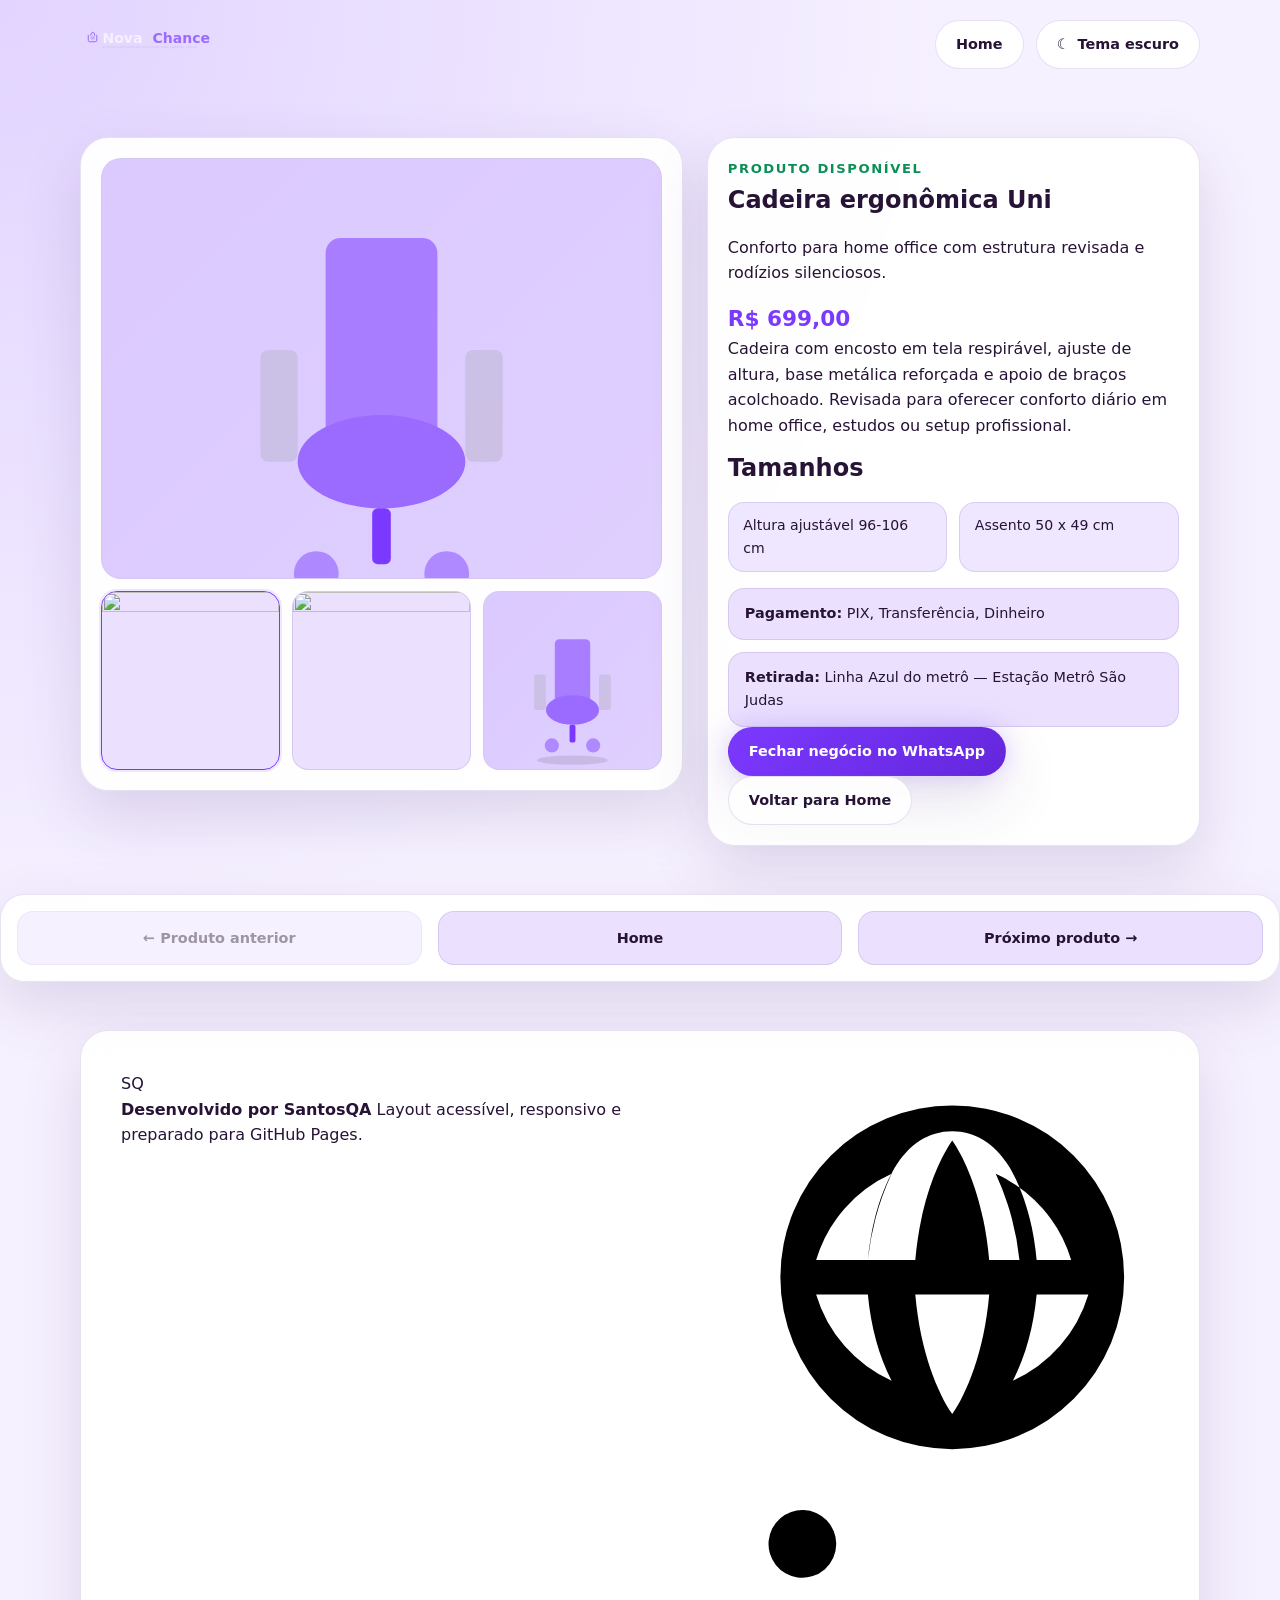
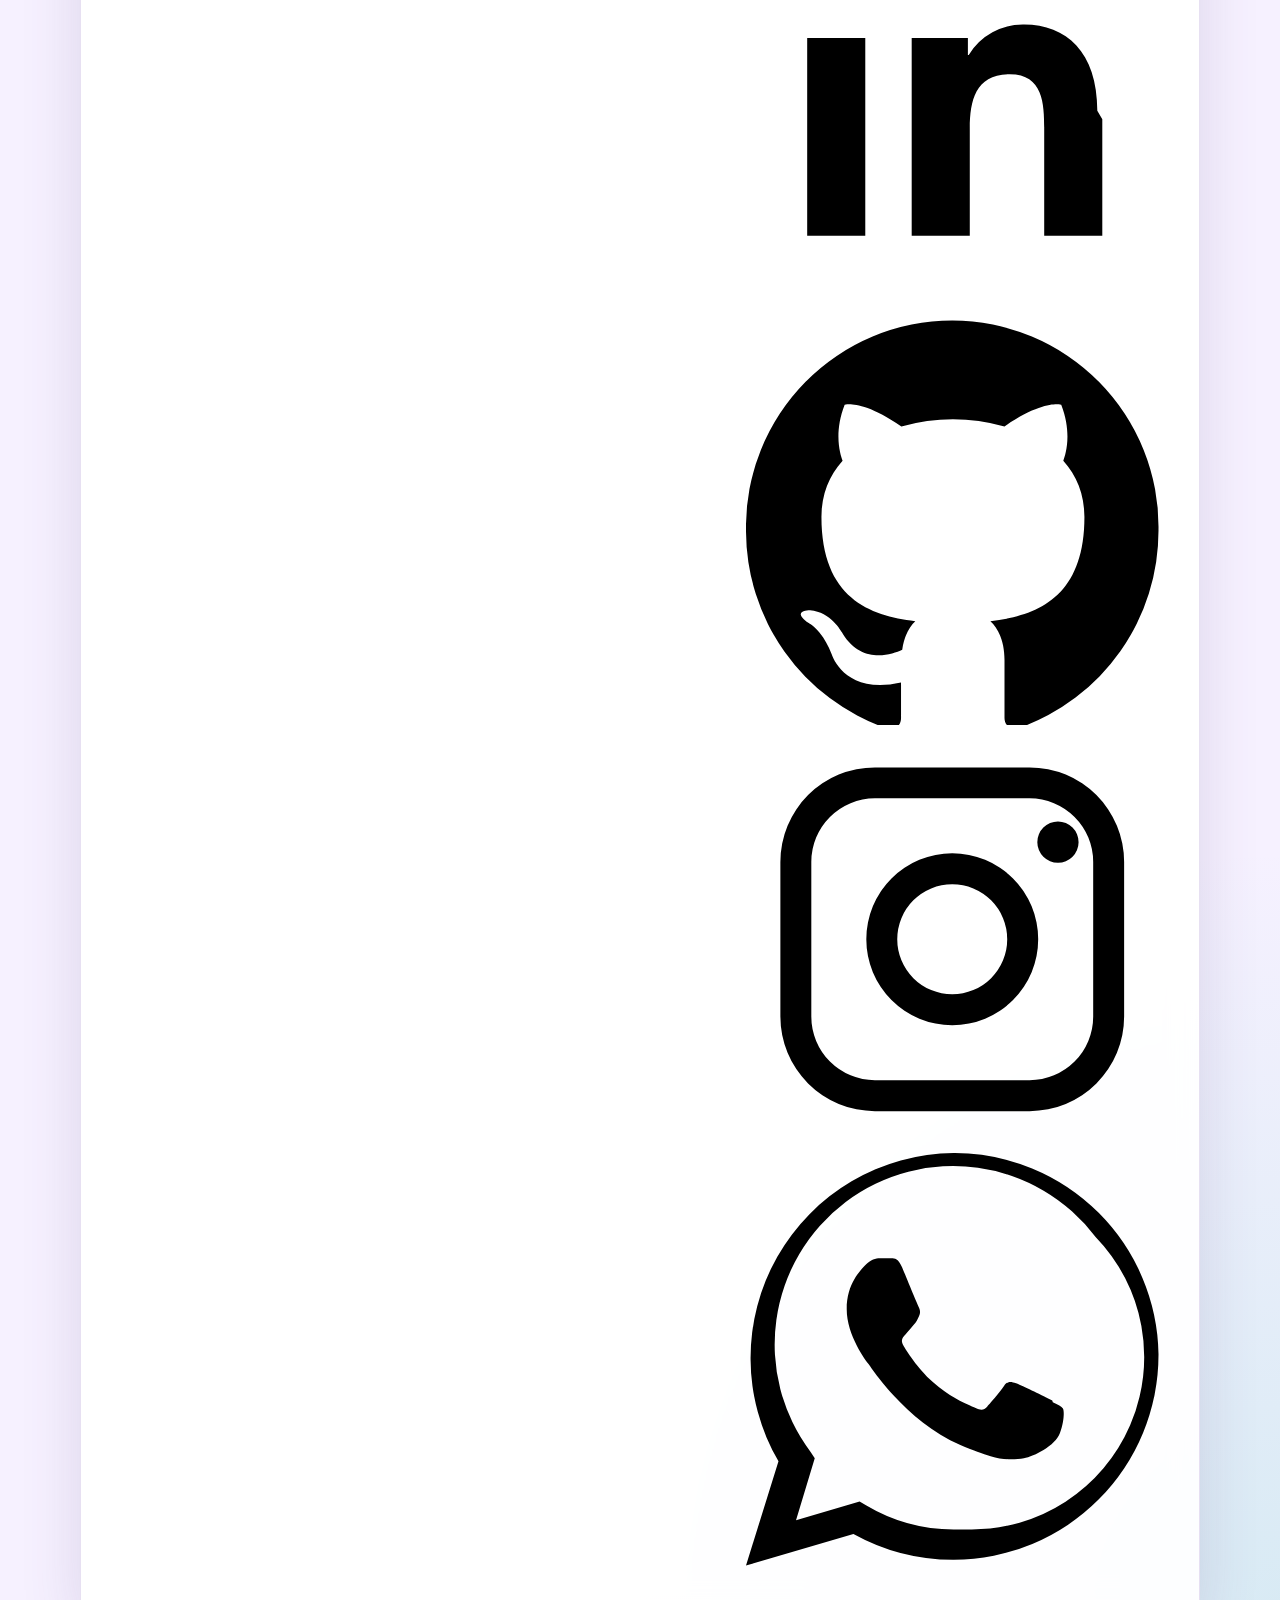
==== products/cadeira-ergonomica-uni/index.html @ cb06dd4c "uopdate" ====
<!DOCTYPE html>
<html lang="pt-BR">
  <head>
    <meta charset="UTF-8" />
    <meta name="viewport" content="width=device-width, initial-scale=1.0" />
    <title>NovaChance | Produto</title>
    <link rel="stylesheet" href="../../styles.css" />
  </head>
  <body data-page="product">
    <a class="skip-link" href="#product-detail">Pular para o conteúdo</a>
    <header class="site-header">
      <img src="../../logo.svg" alt="Logo NovaChance" class="brand-logo" style="max-width: 150px;" />
      <nav class="header-actions" aria-label="Navegação da página">
        <a class="ghost-button" href="../../index.html#catalogo">Home</a>
        <button class="theme-toggle" type="button" aria-label="Alternar tema" aria-pressed="false">
          <span class="theme-toggle__icon" aria-hidden="true">☾</span>
          <span class="theme-toggle__label">Tema</span>
        </button>
      </nav>
    </header>

    <main id="product-detail"></main>

    <footer class="site-footer"></footer>

    <script src="../../app.js" defer></script>
  </body>
</html>
---- styles.css ----
/* ===== TOKENS ===== */
:root {
  color-scheme: dark;
  --bg: #12081d;
  --surface: rgba(24, 14, 36, 0.88);
  --surface-strong: #1b1129;
  --surface-alt: rgba(53, 34, 78, 0.75);
  --text: #f6f0ff;
  --muted: #cabfe3;
  --accent: #9b6bff;
  --accent-strong: #7b39ff;
  --accent-soft: rgba(155, 107, 255, 0.18);
  --border: rgba(185, 151, 255, 0.18);
  --shadow: 0 24px 70px rgba(7, 3, 18, 0.35);
  --success: #95f0bf;
  --focus: #f9d66c;
  --max: 1120px;
  --radius: 1.75rem;
  --font-display: 'Syne', system-ui, sans-serif;
  --font-body: 'DM Sans', system-ui, sans-serif;
}

:root[data-theme='light'] {
  color-scheme: light;
  --bg: #f6f1ff;
  --surface: rgba(255, 255, 255, 0.94);
  --surface-strong: #ffffff;
  --surface-alt: rgba(234, 223, 255, 0.92);
  --text: #261336;
  --muted: #5c4a6c;
  --accent: #7b39ff;
  --accent-strong: #6426dc;
  --accent-soft: rgba(123, 57, 255, 0.12);
  --border: rgba(109, 69, 175, 0.16);
  --shadow: 0 24px 60px rgba(87, 63, 122, 0.16);
  --success: #0c8f57;
  --focus: #4c28a8;
}

/* ===== RESET ===== */
*, *::before, *::after { box-sizing: border-box; }
html { scroll-behavior: smooth; }

body {
  margin: 0;
  min-height: 100vh;
  background:
    radial-gradient(circle at top left, rgba(155, 107, 255, 0.22), transparent 28%),
    radial-gradient(circle at bottom right, rgba(46, 196, 182, 0.15), transparent 22%),
    var(--bg);
  color: var(--text);
  font-family: var(--font-body);
  line-height: 1.6;
}

img { display: block; max-width: 100%; }
a { color: inherit; text-decoration: none; }
button { font: inherit; cursor: pointer; }
h1, h2, h3, h4 { font-family: var(--font-display); line-height: 1.15; margin-top: 0; }
h1 em, h2 em, h3 em { font-style: normal; color: var(--accent); }
p { margin-top: 0; }

:focus-visible { outline: 3px solid var(--focus); outline-offset: 3px; }

/* ===== SKIP LINK ===== */
.skip-link {
  position: absolute; top: 1rem; left: 1rem;
  transform: translateY(-180%);
  padding: .8rem 1rem; border-radius: 999px;
  background: var(--surface-strong); color: var(--text); z-index: 99;
}
.skip-link:focus { transform: translateY(0); }

/* ===== LAYOUT CONTAINERS ===== */
.site-header,
.hero,
.benefits,
.catalog-section,
.product-detail,
.site-footer__inner,
.footer-bottom {
  width: min(var(--max), calc(100% - 2rem));
  margin: 0 auto;
}

/* ===== HEADER ===== */
.site-header {
  display: flex;
  align-items: center;
  justify-content: space-between;
  padding: 1.25rem 0;
  gap: 2rem;
}

/* ===== BRAND LOGO ===== */
.brand-logo-svg {
  display: flex;
  align-items: center;
  gap: .75rem;
  text-decoration: none;
}

.brand-text {
  display: flex;
  flex-direction: column;
}

.brand-name {
  font-family: var(--font-display);
  font-size: 1.6rem;
  font-weight: 800;
  letter-spacing: -0.02em;
  line-height: 1;
  color: var(--text);
}

.brand-name em {
  font-style: normal;
  background: linear-gradient(135deg, var(--accent), #c084fc);
  -webkit-background-clip: text;
  -webkit-text-fill-color: transparent;
  background-clip: text;
}

.brand-slogan {
  font-size: .72rem;
  color: var(--muted);
  letter-spacing: .04em;
  margin-top: .1rem;
}

.header-actions {
  display: flex;
  align-items: center;
  gap: .75rem;
  flex-shrink: 0;
}

/* ===== BUTTONS ===== */
.primary-button,
.ghost-button,
.theme-toggle,
.nav-button,
.tag {
  display: inline-flex;
  align-items: center;
  justify-content: center;
  gap: .5rem;
  min-height: 2.9rem;
  padding: .75rem 1.25rem;
  border-radius: 999px;
  border: 1px solid var(--border);
  font-weight: 600;
  font-size: .9rem;
  transition: transform .2s ease, border-color .2s ease, background .2s ease, box-shadow .2s ease;
  cursor: pointer;
}

.primary-button {
  background: linear-gradient(135deg, var(--accent), var(--accent-strong));
  border-color: transparent;
  color: #fff;
  box-shadow: var(--shadow), 0 0 24px rgba(155, 107, 255, 0.3);
}

.primary-button:hover {
  transform: translateY(-2px);
  box-shadow: var(--shadow), 0 0 32px rgba(155, 107, 255, 0.45);
}

.ghost-button,
.theme-toggle {
  background: var(--surface);
  color: var(--text);
}

.ghost-button:hover,
.theme-toggle:hover {
  transform: translateY(-1px);
  border-color: var(--accent);
  background: var(--accent-soft);
}

/* ===== EYEBROW ===== */
.eyebrow {
  margin: 0 0 .5rem;
  font-size: .82rem;
  letter-spacing: .12em;
  text-transform: uppercase;
  color: var(--success);
  font-weight: 600;
}

/* ===== HERO ===== */
.hero {
  display: grid;
  grid-template-columns: 1.2fr .8fr;
  gap: 1.5rem;
  align-items: center;
  padding: 3rem 0 1rem;
}

.hero-copy,
.hero-panel,
.benefit-card,
.product-card,
.product-detail__media,
.product-detail__content,
.site-footer__inner {
  border: 1px solid var(--border);
  background: var(--surface);
  backdrop-filter: blur(14px);
  box-shadow: var(--shadow);
}

.hero-copy,
.hero-panel,
.benefit-card,
.product-card,
.product-detail__content,
.product-detail__media,
.site-footer__inner {
  border-radius: var(--radius);
}

.hero-copy,
.hero-panel {
  padding: clamp(1.5rem, 4vw, 2.5rem);
}

.hero-copy h1 {
  font-size: clamp(2rem, 4.5vw, 3.5rem);
  margin-bottom: 1rem;
}

.hero-sub { color: var(--muted); margin-bottom: 1.5rem; }

.hero-actions {
  display: flex;
  align-items: center;
  gap: .75rem;
  flex-wrap: wrap;
}

.hero-panel {
  position: relative;
  min-height: 100%;
  overflow: hidden;
}

.hero-panel__glow {
  position: absolute; inset: 0;
  background: radial-gradient(circle at center, rgba(155, 107, 255, 0.28), transparent 62%);
}

.hero-stats {
  position: relative;
  display: grid;
  gap: 1rem;
  z-index: 1;
}

.hero-stats span {
  padding: .85rem 1rem;
  border-radius: 1rem;
  background: var(--surface-alt);
  border: 1px solid var(--border);
  display: flex;
  align-items: center;
  gap: .6rem;
  font-size: .92rem;
}

.stat-icon { font-size: 1.2rem; }

.hero-badge {
  position: relative;
  z-index: 1;
  margin-top: 1rem;
  display: flex;
  align-items: center;
  gap: .75rem;
  padding: .85rem 1rem;
  border-radius: 1rem;
  background: linear-gradient(135deg, rgba(155, 107, 255, 0.25), rgba(168, 85, 247, 0.15));
  border: 1px solid rgba(155, 107, 255, 0.4);
}

.badge-icon {
  width: 2rem; height: 2rem;
  display: grid; place-items: center;
  border-radius: 50%;
  background: linear-gradient(135deg, var(--accent), #c084fc);
  color: #fff;
  font-weight: 800;
  font-size: 1rem;
  flex-shrink: 0;
}

.hero-badge strong { display: block; font-size: .9rem; line-height: 1.2; }
.hero-badge small { font-size: .76rem; color: var(--muted); }

/* ===== BENEFITS ===== */
.benefits,
.catalog-section {
  padding: 2rem 0;
}

.section-heading { margin-bottom: 1.25rem; }
.section-heading h2 { font-size: clamp(1.5rem, 3vw, 2.2rem); }

.section-heading--row {
  display: flex;
  justify-content: space-between;
  align-items: flex-end;
  gap: 1rem;
}

.benefit-grid,
.product-grid {
  display: grid;
  gap: 1rem;
  grid-template-columns: repeat(auto-fit, minmax(230px, 1fr));
}

.benefit-card {
  padding: 1.5rem;
}

.benefit-icon {
  width: 3rem; height: 3rem;
  display: grid; place-items: center;
  border-radius: 1rem;
  background: var(--accent-soft);
  border: 1px solid var(--border);
  color: var(--accent);
  margin-bottom: 1rem;
}

.benefit-card h3 { font-size: 1rem; margin-bottom: .4rem; }
.benefit-card p { color: var(--muted); font-size: .9rem; margin: 0; }

/* ===== CATEGORY FILTERS ===== */
.category-filters {
  display: flex;
  gap: .75rem;
  flex-wrap: wrap;
  margin-bottom: 2rem;
  padding-bottom: 1.5rem;
  border-bottom: 1px solid var(--border);
}

.category-filter {
  display: flex;
  align-items: center;
  gap: .5rem;
  padding: .65rem 1.1rem;
  background: var(--surface-alt);
  border: 1px solid var(--border);
  border-radius: 999px;
  color: var(--text);
  font-size: .88rem;
  font-weight: 500;
  transition: all .25s ease;
}

.category-filter:hover {
  border-color: var(--accent);
  background: var(--accent-soft);
  transform: translateY(-2px);
}

.category-filter.active {
  background: linear-gradient(135deg, var(--accent), var(--accent-strong));
  border-color: transparent;
  color: #fff;
  box-shadow: 0 4px 16px rgba(155, 107, 255, 0.35);
}

.category-icon { font-size: 1rem; }
.category-label { white-space: nowrap; }

/* ===== PRODUCT CARD ===== */
.product-card {
  display: flex;
  flex-direction: column;
  gap: 1rem;
  padding: 1rem;
  transition: transform .25s ease, box-shadow .25s ease;
}

.product-card:hover {
  transform: translateY(-4px);
  box-shadow: 0 32px 80px rgba(7, 3, 18, 0.45), 0 0 0 1px rgba(155, 107, 255, 0.25);
}

.product-card__image {
  position: relative;
  overflow: hidden;
  border-radius: 1.25rem;
  border: 1px solid var(--border);
  background: var(--surface-alt);
}

.product-card__image img {
  width: 100%;
  aspect-ratio: 4 / 3;
  object-fit: cover;
  transition: transform .4s ease;
}

.product-card:hover .product-card__image img {
  transform: scale(1.04);
}

.product-badge {
  position: absolute;
  top: .75rem;
  right: .75rem;
  padding: .3rem .75rem;
  border-radius: 999px;
  background: linear-gradient(135deg, var(--accent), var(--accent-strong));
  color: #fff;
  font-size: .72rem;
  font-weight: 700;
  letter-spacing: .04em;
}

.product-card__content {
  display: grid;
  gap: .6rem;
}

.product-card__content h3 {
  font-size: 1rem;
  margin: 0;
}

.product-short-desc {
  color: var(--muted);
  font-size: .85rem;
  margin: 0;
  line-height: 1.5;
}

.product-meta {
  display: flex;
  align-items: center;
  gap: .6rem;
  flex-wrap: wrap;
}

.price {
  font-size: 1.35rem;
  font-weight: 800;
  font-family: var(--font-display);
  color: var(--accent);
}

.tag {
  min-height: auto;
  padding: .3rem .75rem;
  border-radius: 999px;
  background: var(--accent-soft);
  border: 1px solid var(--border);
  color: var(--muted);
  font-size: .78rem;
  font-weight: 500;
}

.product-location {
  display: flex;
  align-items: center;
  gap: .4rem;
  font-size: .8rem;
  color: var(--muted);
}

.product-cta {
  width: 100%;
  margin-top: .25rem;
}

/* ===== PRODUCT DETAIL PAGE ===== */
.product-detail {
  display: grid;
  grid-template-columns: 1.1fr .9fr;
  gap: 1.5rem;
  align-items: start;
  padding: 3rem 0 2rem;
}

.product-detail__media,
.product-detail__content {
  padding: 1.25rem;
}

.detail-main-image {
  overflow: hidden;
  border-radius: 1.25rem;
  border: 1px solid var(--border);
  background: var(--surface-alt);
}

.detail-main-image img {
  width: 100%;
  aspect-ratio: 4 / 3;
  object-fit: cover;
}

.thumbnail-list {
  display: grid;
  grid-template-columns: repeat(3, minmax(0, 1fr));
  gap: .75rem;
  margin-top: .75rem;
}

.thumbnail-button {
  border: 1px solid var(--border);
  background: var(--surface-alt);
  padding: 0;
  border-radius: 1rem;
  overflow: hidden;
  cursor: pointer;
  transition: border-color .2s, box-shadow .2s;
}

.thumbnail-button[aria-current='true'] {
  border-color: var(--accent);
  box-shadow: 0 0 0 2px var(--accent-soft);
}

.thumbnail-button img {
  aspect-ratio: 1;
  object-fit: cover;
  width: 100%;
}

.detail-meta,
.size-list {
  padding: 0;
  margin: 1rem 0 0;
  list-style: none;
  display: grid;
  gap: .75rem;
}

.detail-meta li {
  padding: .85rem 1rem;
  border-radius: 1rem;
  background: var(--surface-alt);
  border: 1px solid var(--border);
  font-size: .9rem;
}

.size-list {
  grid-template-columns: repeat(auto-fit, minmax(120px, 1fr));
}

.size-list li {
  padding: .7rem .9rem;
  border-radius: 1rem;
  background: var(--accent-soft);
  border: 1px solid var(--border);
  font-size: .88rem;
}

/* ===== PRODUCT NAV (DETAIL PAGE) - IMPROVED ===== */
.product-nav {
  display: flex;
  align-items: stretch;
  gap: 1rem;
  padding: 1rem;
  border-radius: 1.5rem;
  border: 1px solid var(--border);
  background: var(--surface);
  backdrop-filter: blur(14px);
  box-shadow: var(--shadow);
  margin-top: 1rem;
}

.nav-button {
  flex: 1;
  display: flex;
  align-items: center;
  justify-content: center;
  gap: .6rem;
  padding: .9rem 1.25rem;
  border-radius: 1rem;
  border: 1px solid var(--border);
  background: var(--surface-alt);
  color: var(--text);
  font-size: .9rem;
  font-weight: 600;
  text-align: center;
  transition: all .25s ease;
  cursor: pointer;
  text-decoration: none;
}

.nav-button:not([aria-disabled='true']):hover {
  background: var(--accent-soft);
  border-color: var(--accent);
  transform: translateY(-1px);
}

.nav-button[aria-disabled='true'] {
  opacity: .45;
  cursor: not-allowed;
  pointer-events: none;
}

.nav-button--home {
  flex: 0 0 auto;
  padding: .9rem 1.1rem;
}

/* ===== FOOTER - IMPROVED ===== */
.site-footer {
  padding: 1rem 0 0;
  margin-top: 2rem;
}

.site-footer__inner {
  display: grid;
  grid-template-columns: 1.4fr 1fr;
  gap: 3rem;
  padding: 2.5rem;
  border-radius: var(--radius) var(--radius) 0 0;
  border-bottom: none;
}

.footer-brand {
  display: flex;
  flex-direction: column;
  gap: 1rem;
}

.footer-logo {
  display: flex;
  align-items: center;
  gap: .65rem;
}

.footer-brand-name {
  font-family: var(--font-display);
  font-size: 1.4rem;
  font-weight: 800;
  letter-spacing: -0.02em;
}

.footer-brand-name em {
  font-style: normal;
  background: linear-gradient(135deg, var(--accent), #c084fc);
  -webkit-background-clip: text;
  -webkit-text-fill-color: transparent;
  background-clip: text;
}

.footer-slogan {
  color: var(--muted);
  font-size: .9rem;
  line-height: 1.5;
  margin: 0;
  max-width: 280px;
}

.footer-slogan em {
  font-style: normal;
  color: var(--accent);
}

.footer-trust-badges {
  display: flex;
  flex-wrap: wrap;
  gap: .5rem;
  margin-top: .5rem;
}

.trust-badge {
  display: inline-flex;
  align-items: center;
  gap: .4rem;
  padding: .4rem .8rem;
  border-radius: 999px;
  background: var(--accent-soft);
  border: 1px solid var(--border);
  font-size: .76rem;
  font-weight: 600;
  color: var(--muted);
}

.footer-links-group {
  display: grid;
  grid-template-columns: repeat(3, 1fr);
  gap: 1.5rem;
}

.footer-col-title {
  font-size: .78rem;
  letter-spacing: .1em;
  text-transform: uppercase;
  color: var(--muted);
  margin-bottom: .75rem;
  font-weight: 600;
}

.footer-links {
  list-style: none;
  padding: 0;
  margin: 0;
  display: flex;
  flex-direction: column;
  gap: .5rem;
}

.footer-links a,
.footer-links span {
  font-size: .88rem;
  color: var(--muted);
  transition: color .2s;
  display: flex;
  align-items: center;
  gap: .4rem;
}

.footer-links a:hover {
  color: var(--accent);
}

.footer-contact-link {
  display: flex;
  align-items: center;
  gap: .4rem;
}

.footer-location {
  display: flex;
  align-items: center;
  gap: .4rem;
}

/* Footer bottom bar */
.footer-bottom {
  display: flex;
  align-items: center;
  justify-content: space-between;
  gap: 1rem;
  padding: 1rem 0 2rem;
  flex-wrap: wrap;
}

.footer-bottom p {
  margin: 0;
  font-size: .82rem;
  color: var(--muted);
}

.footer-bottom-badges {
  display: flex;
  gap: .5rem;
  flex-wrap: wrap;
}

/* ===== EMPTY STATE ===== */
.empty-state {
  padding: 2rem;
  text-align: center;
  border: 1px dashed var(--border);
  border-radius: 1.5rem;
  background: var(--surface);
}

/* ===== RESPONSIVE ===== */
@media (max-width: 860px) {
  .site-header,
  .hero,
  .product-detail {
    grid-template-columns: 1fr;
  }

  .section-heading--row {
    flex-direction: column;
    align-items: flex-start;
  }

  .site-footer__inner {
    grid-template-columns: 1fr;
    gap: 2rem;
    border-radius: var(--radius);
  }

  .footer-links-group {
    grid-template-columns: repeat(2, 1fr);
  }

  .footer-bottom {
    flex-direction: column;
    align-items: flex-start;
  }

  .product-nav {
    flex-wrap: wrap;
  }

  .nav-button {
    flex: 1 1 140px;
  }
}

@media (max-width: 560px) {
  body { font-size: .95rem; }

  .site-header,
  .hero,
  .benefits,
  .catalog-section,
  .product-detail,
  .footer-bottom {
    width: min(100% - 1rem, var(--max));
  }

  .site-footer__inner {
    width: min(100% - 1rem, var(--max));
    padding: 1.5rem;
  }

  .thumbnail-list {
    grid-template-columns: repeat(2, minmax(0, 1fr));
  }

  .footer-links-group {
    grid-template-columns: 1fr;
  }

  .brand-name { font-size: 1.3rem; }

  .product-nav {
    flex-direction: column;
  }

  .nav-button {
    width: 100%;
    flex: none;
  }
}
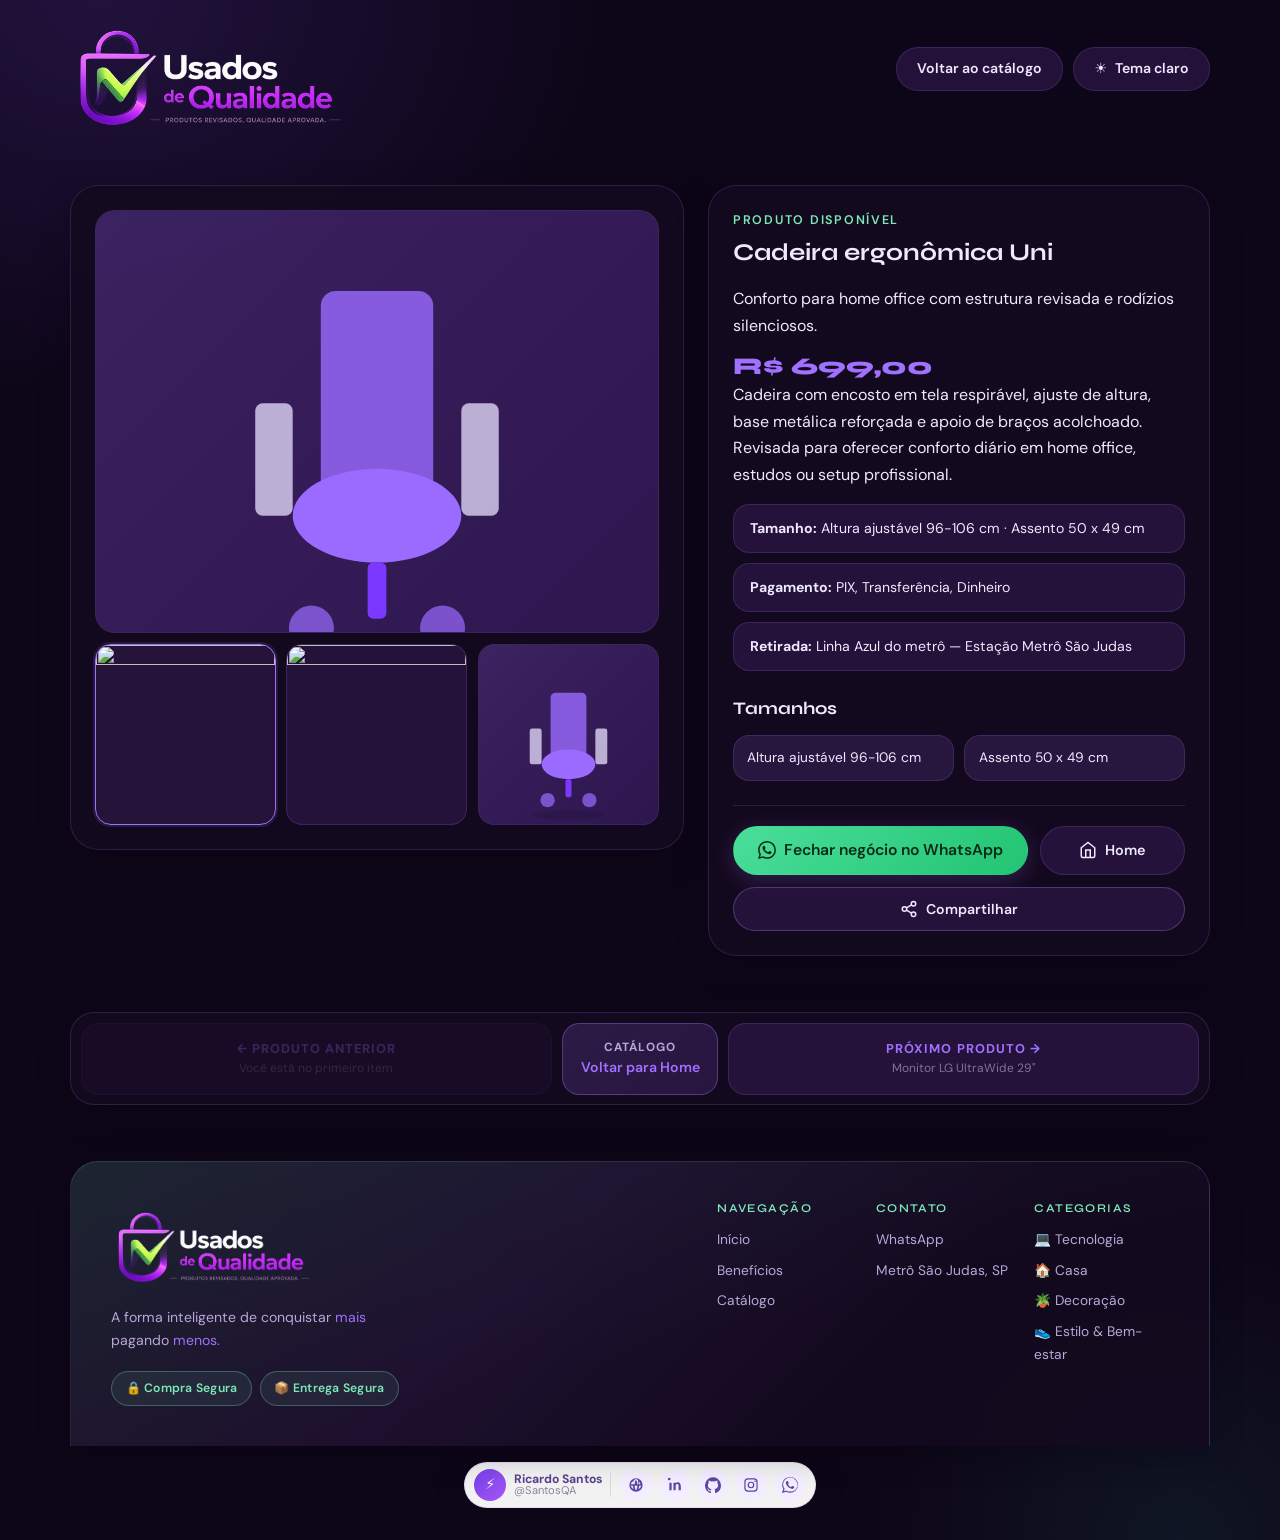
==== commit 4c7eec8d: "Nova Marca" ====
--- a/products/cadeira-ergonomica-uni/index.html
+++ b/products/cadeira-ergonomica-uni/index.html
@@ -3,15 +3,22 @@
   <head>
     <meta charset="UTF-8" />
     <meta name="viewport" content="width=device-width, initial-scale=1.0" />
-    <title>NovaChance | Produto</title>
+    <title>Usados de Qualidade | Produto</title>
+    <link rel="icon" href="../../logos/favIcon.png" type="image/svg+xml" />
+    <link rel="preconnect" href="https://fonts.googleapis.com" />
+    <link rel="preconnect" href="https://fonts.gstatic.com" crossorigin />
+    <link href="https://fonts.googleapis.com/css2?family=Syne:wght@700;800&family=DM+Sans:wght@400;500;600&display=swap" rel="stylesheet" />
     <link rel="stylesheet" href="../../styles.css" />
   </head>
   <body data-page="product">
     <a class="skip-link" href="#product-detail">Pular para o conteúdo</a>
     <header class="site-header">
-      <img src="../../logo.svg" alt="Logo NovaChance" class="brand-logo" style="max-width: 150px;" />
+      <a class="brand-logo-svg" href="../../index.html" aria-label="Voltar para a home Usados de Qualidade">
+        <img class="brand-logo-img" src="../../logos/logo.png" alt="Usados de Qualidade" />
+        <span class="brand-slogan">A forma inteligente de conquistar mais pagando menos.</span>
+      </a>
       <nav class="header-actions" aria-label="Navegação da página">
-        <a class="ghost-button" href="../../index.html#catalogo">Home</a>
+        <a class="ghost-button" href="../../index.html#catalogo">Voltar ao catálogo</a>
         <button class="theme-toggle" type="button" aria-label="Alternar tema" aria-pressed="false">
           <span class="theme-toggle__icon" aria-hidden="true">☾</span>
           <span class="theme-toggle__label">Tema</span>
--- a/styles.css
+++ b/styles.css
@@ -1,39 +1,46 @@
 /* ===== TOKENS ===== */
 :root {
   color-scheme: dark;
-  --bg: #12081d;
-  --surface: rgba(24, 14, 36, 0.88);
-  --surface-strong: #1b1129;
-  --surface-alt: rgba(53, 34, 78, 0.75);
-  --text: #f6f0ff;
-  --muted: #cabfe3;
-  --accent: #9b6bff;
-  --accent-strong: #7b39ff;
-  --accent-soft: rgba(155, 107, 255, 0.18);
-  --border: rgba(185, 151, 255, 0.18);
-  --shadow: 0 24px 70px rgba(7, 3, 18, 0.35);
-  --success: #95f0bf;
+  --bg: #0d0618;
+  --surface: rgba(20, 10, 32, 0.90);
+  --surface-strong: #16082a;
+  --surface-alt: rgba(46, 24, 72, 0.70);
+  --text: #f0e8ff;
+  --muted: #b8a8d8;
+  --accent: #a070ff;
+  --accent-strong: #7340e8;
+  --accent-soft: rgba(160, 112, 255, 0.14);
+  --accent-glow: rgba(160, 112, 255, 0.22);
+  --border: rgba(180, 140, 255, 0.16);
+  --border-strong: rgba(180, 140, 255, 0.30);
+  --shadow: 0 24px 70px rgba(5, 2, 14, 0.45);
+  --shadow-card: 0 8px 32px rgba(5, 2, 14, 0.30);
+  --success: #7ee8b8;
   --focus: #f9d66c;
-  --max: 1120px;
+  --max: 1140px;
   --radius: 1.75rem;
+  --radius-sm: 1rem;
   --font-display: 'Syne', system-ui, sans-serif;
   --font-body: 'DM Sans', system-ui, sans-serif;
 }
 
 :root[data-theme='light'] {
   color-scheme: light;
-  --bg: #f6f1ff;
+  --bg: #e4dbf8;
   --surface: rgba(255, 255, 255, 0.94);
   --surface-strong: #ffffff;
   --surface-alt: rgba(234, 223, 255, 0.92);
-  --text: #261336;
-  --muted: #5c4a6c;
-  --accent: #7b39ff;
-  --accent-strong: #6426dc;
-  --accent-soft: rgba(123, 57, 255, 0.12);
-  --border: rgba(109, 69, 175, 0.16);
-  --shadow: 0 24px 60px rgba(87, 63, 122, 0.16);
-  --success: #0c8f57;
+  --text: #1e0d38;
+  --muted: #5c4a7c;
+  --accent: #7340e8;
+  --accent-strong: #5820c8;
+  --accent-soft: rgba(115, 64, 232, 0.10);
+  --accent-glow: rgba(115, 64, 232, 0.18);
+  --border: rgba(100, 60, 175, 0.16);
+  --border-strong: rgba(100, 60, 175, 0.30);
+  --shadow: 0 24px 60px rgba(60, 40, 100, 0.14);
+  --shadow-card: 0 8px 28px rgba(60, 40, 100, 0.10);
+  --success: #0c7a48;
   --focus: #4c28a8;
 }
 
@@ -45,12 +52,12 @@
   margin: 0;
   min-height: 100vh;
   background:
-    radial-gradient(circle at top left, rgba(155, 107, 255, 0.22), transparent 28%),
-    radial-gradient(circle at bottom right, rgba(46, 196, 182, 0.15), transparent 22%),
+    radial-gradient(ellipse 75% 50% at 8% 0%, rgba(140, 80, 255, 0.16), transparent 52%),
+    radial-gradient(ellipse 50% 40% at 92% 100%, rgba(40, 180, 160, 0.09), transparent 48%),
     var(--bg);
   color: var(--text);
   font-family: var(--font-body);
-  line-height: 1.6;
+  line-height: 1.65;
 }
 
 img { display: block; max-width: 100%; }
@@ -59,7 +66,6 @@
 h1, h2, h3, h4 { font-family: var(--font-display); line-height: 1.15; margin-top: 0; }
 h1 em, h2 em, h3 em { font-style: normal; color: var(--accent); }
 p { margin-top: 0; }
-
 :focus-visible { outline: 3px solid var(--focus); outline-offset: 3px; }
 
 /* ===== SKIP LINK ===== */
@@ -79,7 +85,7 @@
 .product-detail,
 .site-footer__inner,
 .footer-bottom {
-  width: min(var(--max), calc(100% - 2rem));
+  width: min(var(--max), calc(100% - 2.5rem));
   margin: 0 auto;
 }
 
@@ -88,90 +94,92 @@
   display: flex;
   align-items: center;
   justify-content: space-between;
-  padding: 1.25rem 0;
-  gap: 2rem;
+  padding: 0.1rem 0;
+  gap: 1.5rem;
 }
 
 /* ===== BRAND LOGO ===== */
 .brand-logo-svg {
   display: flex;
-  align-items: center;
-  gap: .75rem;
+  flex-direction: column;
+  align-items: flex-start;
+  gap: .15rem;
   text-decoration: none;
 }
 
-.brand-text {
-  display: flex;
-  flex-direction: column;
-}
-
-.brand-name {
-  font-family: var(--font-display);
-  font-size: 1.6rem;
-  font-weight: 800;
-  letter-spacing: -0.02em;
-  line-height: 1;
-  color: var(--text);
-}
-
-.brand-name em {
-  font-style: normal;
-  background: linear-gradient(135deg, var(--accent), #c084fc);
-  -webkit-background-clip: text;
-  -webkit-text-fill-color: transparent;
-  background-clip: text;
+.brand-logo-img {
+  width: clamp(9rem, 22vw, 22rem);;
+  height: auto;
+  margin-top: 0.9rem;
+  object-fit: contain;
+}
+@media (max-width: 600px) {
+  .brand-logo-img {
+    width: clamp(20rem, 46vw, 27rem); /* aumenta o valor mínimo para mobile */
+    margin-top: 0.2rem; /* opcional, ajuste se precisar de mais espaço */
+  }
 }
 
 .brand-slogan {
-  font-size: .72rem;
-  color: var(--muted);
-  letter-spacing: .04em;
-  margin-top: .1rem;
+  display: none;
 }
 
 .header-actions {
   display: flex;
   align-items: center;
-  gap: .75rem;
+  gap: .65rem;
   flex-shrink: 0;
 }
 
 /* ===== BUTTONS ===== */
 .primary-button,
 .ghost-button,
-.theme-toggle,
-.nav-button,
-.tag {
+.theme-toggle {
   display: inline-flex;
   align-items: center;
   justify-content: center;
   gap: .5rem;
-  min-height: 2.9rem;
-  padding: .75rem 1.25rem;
+  min-height: 2.75rem;
+  padding: .65rem 1.25rem;
   border-radius: 999px;
-  border: 1px solid var(--border);
+  border: 1px solid transparent;
   font-weight: 600;
-  font-size: .9rem;
-  transition: transform .2s ease, border-color .2s ease, background .2s ease, box-shadow .2s ease;
+  font-size: .88rem;
+  transition: transform .2s ease, box-shadow .2s ease, background .2s ease, border-color .2s ease;
   cursor: pointer;
+  white-space: nowrap;
+  line-height: 1.2;
 }
 
 .primary-button {
   background: linear-gradient(135deg, var(--accent), var(--accent-strong));
-  border-color: transparent;
   color: #fff;
-  box-shadow: var(--shadow), 0 0 24px rgba(155, 107, 255, 0.3);
+  box-shadow: 0 4px 18px var(--accent-glow);
 }
 
 .primary-button:hover {
   transform: translateY(-2px);
-  box-shadow: var(--shadow), 0 0 32px rgba(155, 107, 255, 0.45);
+  box-shadow: 0 6px 26px rgba(140, 80, 255, 0.42);
+}
+
+/* WhatsApp button — green for instant association */
+.primary-button[data-whatsapp-link],
+.primary-button--whatsapp {
+  background: linear-gradient(135deg, #4ade9a, #22c472);
+  color: #0a2a1a;
+  box-shadow: 0 4px 18px rgba(126, 232, 184, 0.30);
+}
+
+.primary-button[data-whatsapp-link]:hover,
+.primary-button--whatsapp:hover {
+  box-shadow: 0 6px 26px rgba(126, 232, 184, 0.44);
 }
 
 .ghost-button,
 .theme-toggle {
-  background: var(--surface);
+  background: var(--surface-alt);
   color: var(--text);
+  border-color: var(--border);
 }
 
 .ghost-button:hover,
@@ -181,11 +189,77 @@
   background: var(--accent-soft);
 }
 
+/* ===== SHARE BUTTON — FIX #1 ===== */
+.share-button {
+  display: inline-flex;
+  align-items: center;
+  justify-content: center;
+  gap: .5rem;
+  min-height: 2.75rem;
+  padding: .65rem 1.25rem;
+  border-radius: 999px;
+  border: 1px solid var(--border-strong);
+  background: var(--surface-alt);
+  color: var(--text);
+  font-weight: 600;
+  font-size: .88rem;
+  width: 100%;
+  transition: transform .2s ease, box-shadow .2s ease, background .2s ease, border-color .2s ease;
+  cursor: pointer;
+  white-space: nowrap;
+  line-height: 1.2;
+}
+
+.share-button:hover {
+  transform: translateY(-1px);
+  border-color: var(--accent);
+  background: var(--accent-soft);
+  box-shadow: 0 4px 16px var(--accent-glow);
+}
+
+/* ===== PRODUCT ACTIONS — FIX #1: espaçamento entre botões ===== */
+.product-actions--detail {
+  margin-top: 1.5rem;
+  padding-top: 1.25rem;
+  border-top: 1px solid var(--border);
+  display: flex;
+  flex-direction: column;
+  gap: .75rem;
+}
+
+.product-actions-row {
+  display: flex;
+  gap: .75rem;
+}
+
+.product-actions-row .primary-button,
+.product-actions-row .ghost-button {
+  flex: 1;
+  padding: .9rem 1rem;
+  font-size: .92rem;
+  justify-content: center;
+}
+
+.product-actions--detail .primary-button {
+  width: 100%;
+  padding: .9rem 1.5rem;
+  font-size: .98rem;
+  justify-content: center;
+  box-shadow: 0 5px 22px var(--accent-glow);
+}
+
+.product-actions--detail .ghost-button {
+  width: 100%;
+  padding: .78rem 1.5rem;
+  justify-content: center;
+  font-size: .9rem;
+}
+
 /* ===== EYEBROW ===== */
 .eyebrow {
   margin: 0 0 .5rem;
-  font-size: .82rem;
-  letter-spacing: .12em;
+  font-size: .78rem;
+  letter-spacing: .14em;
   text-transform: uppercase;
   color: var(--success);
   font-weight: 600;
@@ -194,10 +268,10 @@
 /* ===== HERO ===== */
 .hero {
   display: grid;
-  grid-template-columns: 1.2fr .8fr;
-  gap: 1.5rem;
-  align-items: center;
-  padding: 3rem 0 1rem;
+  grid-template-columns: 1.25fr .75fr;
+  gap: 1.25rem;
+  align-items: center;
+  padding: 2.5rem 0 1.5rem;
 }
 
 .hero-copy,
@@ -209,8 +283,8 @@
 .site-footer__inner {
   border: 1px solid var(--border);
   background: var(--surface);
-  backdrop-filter: blur(14px);
-  box-shadow: var(--shadow);
+  backdrop-filter: blur(16px);
+  box-shadow: var(--shadow-card);
 }
 
 .hero-copy,
@@ -225,15 +299,67 @@
 
 .hero-copy,
 .hero-panel {
-  padding: clamp(1.5rem, 4vw, 2.5rem);
+  padding: clamp(1.5rem, 4vw, 2.75rem);
 }
 
 .hero-copy h1 {
-  font-size: clamp(2rem, 4.5vw, 3.5rem);
-  margin-bottom: 1rem;
-}
-
-.hero-sub { color: var(--muted); margin-bottom: 1.5rem; }
+  font-size: clamp(1.9rem, 4.2vw, 3.2rem);
+  margin-bottom: .85rem;
+  letter-spacing: -.02em;
+}
+
+.hero-sub { color: var(--muted); margin-bottom: .75rem; font-size: .96rem; line-height: 1.7; }
+
+/* ===== HERO SLOGAN BLOCK — FIX #5: cores no tema claro ===== */
+.hero-slogan-block {
+  display: flex;
+  align-items: center;
+  gap: .85rem;
+  margin-bottom: 1.75rem;
+  padding: 1rem 1.25rem;
+  background: linear-gradient(135deg, rgba(160, 112, 255, 0.13), rgba(46, 24, 72, 0.55));
+  border: 1px solid rgba(160, 112, 255, 0.28);
+  border-radius: var(--radius-sm);
+  position: relative;
+  overflow: hidden;
+}
+
+:root[data-theme='light'] .hero-slogan-block {
+  background: linear-gradient(135deg, rgba(115, 64, 232, 0.10), rgba(234, 223, 255, 0.80));
+  border-color: rgba(115, 64, 232, 0.28);
+}
+
+.hero-slogan-block::before {
+  content: '';
+  position: absolute;
+  left: 0; top: 0; bottom: 0;
+  width: 3px;
+  background: linear-gradient(to bottom, var(--accent), #c084fc);
+  border-radius: 3px;
+}
+
+.hero-slogan-icon {
+  font-size: 1.35rem;
+  flex-shrink: 0;
+}
+
+.hero-slogan-text {
+  font-family: var(--font-display);
+  font-size: clamp(.95rem, 2vw, 1.15rem);
+  font-weight: 700;
+  line-height: 1.35;
+  color: var(--text);
+  margin: 0;
+  letter-spacing: -.01em;
+}
+
+.hero-slogan-text em {
+  font-style: normal;
+  background: linear-gradient(135deg, var(--accent), #c084fc);
+  -webkit-background-clip: text;
+  -webkit-text-fill-color: transparent;
+  background-clip: text;
+}
 
 .hero-actions {
   display: flex;
@@ -250,29 +376,31 @@
 
 .hero-panel__glow {
   position: absolute; inset: 0;
-  background: radial-gradient(circle at center, rgba(155, 107, 255, 0.28), transparent 62%);
+  background: radial-gradient(circle at center, rgba(160, 112, 255, 0.20), transparent 60%);
+  pointer-events: none;
 }
 
 .hero-stats {
   position: relative;
   display: grid;
-  gap: 1rem;
+  gap: .75rem;
   z-index: 1;
 }
 
 .hero-stats span {
-  padding: .85rem 1rem;
-  border-radius: 1rem;
+  padding: .8rem 1rem;
+  border-radius: var(--radius-sm);
   background: var(--surface-alt);
   border: 1px solid var(--border);
   display: flex;
   align-items: center;
   gap: .6rem;
-  font-size: .92rem;
-}
-
-.stat-icon { font-size: 1.2rem; }
-
+  font-size: .9rem;
+}
+
+.stat-icon { font-size: 1.1rem; }
+
+/* ===== HERO BADGE — FIX #5: cores no tema claro ===== */
 .hero-badge {
   position: relative;
   z-index: 1;
@@ -281,9 +409,23 @@
   align-items: center;
   gap: .75rem;
   padding: .85rem 1rem;
-  border-radius: 1rem;
-  background: linear-gradient(135deg, rgba(155, 107, 255, 0.25), rgba(168, 85, 247, 0.15));
-  border: 1px solid rgba(155, 107, 255, 0.4);
+  border-radius: var(--radius-sm);
+  background: linear-gradient(135deg, rgba(160, 112, 255, 0.22), rgba(46, 24, 72, 0.72));
+  border: 1px solid rgba(160, 112, 255, 0.36);
+}
+
+:root[data-theme='light'] .hero-badge {
+  background: linear-gradient(135deg, rgba(115, 64, 232, 0.12), rgba(234, 223, 255, 0.90));
+  border-color: rgba(115, 64, 232, 0.30);
+}
+
+:root[data-theme='light'] .hero-badge strong,
+:root[data-theme='light'] .hero-badge small {
+  color: var(--text);
+}
+
+:root[data-theme='light'] .hero-badge small {
+  color: var(--muted);
 }
 
 .badge-icon {
@@ -297,8 +439,8 @@
   flex-shrink: 0;
 }
 
-.hero-badge strong { display: block; font-size: .9rem; line-height: 1.2; }
-.hero-badge small { font-size: .76rem; color: var(--muted); }
+.hero-badge strong { display: block; font-size: .88rem; line-height: 1.2; }
+.hero-badge small { font-size: .74rem; color: var(--muted); }
 
 /* ===== BENEFITS ===== */
 .benefits,
@@ -306,21 +448,36 @@
   padding: 2rem 0;
 }
 
-.section-heading { margin-bottom: 1.25rem; }
-.section-heading h2 { font-size: clamp(1.5rem, 3vw, 2.2rem); }
+.section-heading { margin-bottom: 1.5rem; }
+.section-heading h2 { font-size: clamp(1.5rem, 3vw, 2.2rem); margin-bottom: .25rem; }
 
 .section-heading--row {
   display: flex;
   justify-content: space-between;
-  align-items: flex-end;
+  align-items: center;
   gap: 1rem;
 }
 
-.benefit-grid,
-.product-grid {
+.benefit-grid {
   display: grid;
   gap: 1rem;
-  grid-template-columns: repeat(auto-fit, minmax(230px, 1fr));
+  grid-template-columns: repeat(auto-fit, minmax(220px, 1fr));
+}
+
+/* ===== PRODUCT GRID ===== */
+.product-grid.catalog-carousels {
+  display: grid;
+  gap: 1rem;
+  grid-template-columns: repeat(auto-fill, minmax(min(100%, 260px), 1fr));
+  align-items: start;
+}
+
+.product-carousel {
+  display: contents;
+}
+
+.product-carousel__track {
+  display: contents;
 }
 
 .benefit-card {
@@ -328,78 +485,86 @@
 }
 
 .benefit-icon {
-  width: 3rem; height: 3rem;
+  width: 2.75rem; height: 2.75rem;
   display: grid; place-items: center;
-  border-radius: 1rem;
+  border-radius: var(--radius-sm);
   background: var(--accent-soft);
   border: 1px solid var(--border);
   color: var(--accent);
-  margin-bottom: 1rem;
-}
-
-.benefit-card h3 { font-size: 1rem; margin-bottom: .4rem; }
-.benefit-card p { color: var(--muted); font-size: .9rem; margin: 0; }
+  margin-bottom: .85rem;
+}
+
+.benefit-card h3 { font-size: 1rem; margin-bottom: .35rem; }
+.benefit-card p { color: var(--muted); font-size: .88rem; margin: 0; }
 
 /* ===== CATEGORY FILTERS ===== */
 .category-filters {
   display: flex;
-  gap: .75rem;
+  gap: .6rem;
   flex-wrap: wrap;
-  margin-bottom: 2rem;
-  padding-bottom: 1.5rem;
+  margin-bottom: 1.75rem;
+  padding-bottom: 1.25rem;
   border-bottom: 1px solid var(--border);
 }
 
 .category-filter {
-  display: flex;
-  align-items: center;
-  gap: .5rem;
-  padding: .65rem 1.1rem;
+  display: inline-flex;
+  align-items: center;
+  gap: .45rem;
+  padding: .55rem 1rem;
   background: var(--surface-alt);
   border: 1px solid var(--border);
   border-radius: 999px;
-  color: var(--text);
-  font-size: .88rem;
+  color: var(--muted);
+  font-size: .84rem;
   font-weight: 500;
-  transition: all .25s ease;
+  transition: all .22s ease;
+  white-space: nowrap;
 }
 
 .category-filter:hover {
   border-color: var(--accent);
   background: var(--accent-soft);
-  transform: translateY(-2px);
+  color: var(--text);
+  transform: translateY(-1px);
 }
 
 .category-filter.active {
   background: linear-gradient(135deg, var(--accent), var(--accent-strong));
   border-color: transparent;
   color: #fff;
-  box-shadow: 0 4px 16px rgba(155, 107, 255, 0.35);
-}
-
-.category-icon { font-size: 1rem; }
+  box-shadow: 0 3px 14px rgba(140, 80, 255, 0.32);
+}
+
+.category-icon { font-size: .95rem; }
 .category-label { white-space: nowrap; }
 
-/* ===== PRODUCT CARD ===== */
+/* ===== PRODUCT CARD — FIX #4: altura fixa e alinhamento ===== */
 .product-card {
-  display: flex;
-  flex-direction: column;
-  gap: 1rem;
+  display: grid;
+  /* imagem fixa + conteúdo ocupa o restante */
+  grid-template-rows: auto 1fr;
+  gap: .85rem;
+  /* altura mínima garante uniformidade mesmo com textos curtos */
+  min-height: 26rem;
+  height: 100%;
   padding: 1rem;
   transition: transform .25s ease, box-shadow .25s ease;
 }
 
 .product-card:hover {
   transform: translateY(-4px);
-  box-shadow: 0 32px 80px rgba(7, 3, 18, 0.45), 0 0 0 1px rgba(155, 107, 255, 0.25);
+  box-shadow: 0 28px 64px rgba(5, 2, 14, 0.48), 0 0 0 1px rgba(160, 112, 255, 0.20);
 }
 
 .product-card__image {
   position: relative;
   overflow: hidden;
-  border-radius: 1.25rem;
+  border-radius: 1.2rem;
   border: 1px solid var(--border);
   background: var(--surface-alt);
+  /* altura fixa da imagem garante que cards fiquem alinhados */
+  flex-shrink: 0;
 }
 
 .product-card__image img {
@@ -415,25 +580,35 @@
 
 .product-badge {
   position: absolute;
-  top: .75rem;
-  right: .75rem;
-  padding: .3rem .75rem;
+  top: .7rem; right: .7rem;
+  padding: .28rem .7rem;
   border-radius: 999px;
   background: linear-gradient(135deg, var(--accent), var(--accent-strong));
   color: #fff;
-  font-size: .72rem;
+  font-size: .7rem;
   font-weight: 700;
   letter-spacing: .04em;
 }
 
+/* FIX #4: conteúdo do card com layout rígido via grid interno */
 .product-card__content {
   display: grid;
-  gap: .6rem;
+  /* título, descrição (flex), meta, localização, ações */
+  grid-template-rows: auto 1fr auto auto auto;
+  gap: .5rem;
+  min-height: 0;
 }
 
 .product-card__content h3 {
   font-size: 1rem;
   margin: 0;
+  /* título sempre ocupa exatamente 2 linhas, nunca mais */
+  overflow: hidden;
+  display: -webkit-box;
+  -webkit-box-orient: vertical;
+  -webkit-line-clamp: 2;
+  line-height: 1.3;
+  min-height: 2.6em; /* 2 linhas × line-height */
 }
 
 .product-short-desc {
@@ -441,47 +616,73 @@
   font-size: .85rem;
   margin: 0;
   line-height: 1.5;
+  overflow: hidden;
+  display: -webkit-box;
+  -webkit-box-orient: vertical;
+  -webkit-line-clamp: 2;
+  /* altura fixa para 2 linhas sempre */
+  min-height: 2.55em;
 }
 
 .product-meta {
   display: flex;
   align-items: center;
-  gap: .6rem;
+  gap: .5rem;
   flex-wrap: wrap;
 }
 
 .price {
-  font-size: 1.35rem;
+  font-size: clamp(1.2rem, 2.5vw, 1.5rem);
   font-weight: 800;
   font-family: var(--font-display);
   color: var(--accent);
+  line-height: 1;
+  white-space: nowrap;
 }
 
 .tag {
-  min-height: auto;
-  padding: .3rem .75rem;
+  display: inline-flex;
+  align-items: center;
+  padding: .28rem .7rem;
   border-radius: 999px;
   background: var(--accent-soft);
   border: 1px solid var(--border);
   color: var(--muted);
+  font-size: .76rem;
+  font-weight: 500;
+  white-space: nowrap;
+}
+
+.product-location {
+  display: flex;
+  align-items: center;
+  gap: .35rem;
   font-size: .78rem;
-  font-weight: 500;
-}
-
-.product-location {
-  display: flex;
-  align-items: center;
-  gap: .4rem;
-  font-size: .8rem;
   color: var(--muted);
-}
-
-.product-cta {
+  overflow: hidden;
+  white-space: nowrap;
+  text-overflow: ellipsis;
+}
+
+/* ===== PRODUCT CARD ACTIONS ===== */
+.product-actions--card {
+  display: grid;
+  grid-template-columns: 1fr 1fr;
+  gap: .5rem;
+  margin-top: auto;
+  padding-top: .25rem;
+}
+
+.product-actions--card .ghost-button,
+.product-actions--card .primary-button {
   width: 100%;
-  margin-top: .25rem;
-}
-
-/* ===== PRODUCT DETAIL PAGE ===== */
+  padding: .6rem .75rem;
+  font-size: .82rem;
+  justify-content: center;
+  min-height: 2.5rem;
+}
+
+/* ===== PRODUCT DETAIL LAYOUT ===== */
 .product-detail {
   display: grid;
   grid-template-columns: 1.1fr .9fr;
@@ -492,7 +693,7 @@
 
 .product-detail__media,
 .product-detail__content {
-  padding: 1.25rem;
+  padding: 1.5rem;
 }
 
 .detail-main-image {
@@ -511,15 +712,15 @@
 .thumbnail-list {
   display: grid;
   grid-template-columns: repeat(3, minmax(0, 1fr));
-  gap: .75rem;
-  margin-top: .75rem;
+  gap: .65rem;
+  margin-top: .65rem;
 }
 
 .thumbnail-button {
   border: 1px solid var(--border);
   background: var(--surface-alt);
   padding: 0;
-  border-radius: 1rem;
+  border-radius: var(--radius-sm);
   overflow: hidden;
   cursor: pointer;
   transition: border-color .2s, box-shadow .2s;
@@ -530,166 +731,236 @@
   box-shadow: 0 0 0 2px var(--accent-soft);
 }
 
-.thumbnail-button img {
-  aspect-ratio: 1;
-  object-fit: cover;
-  width: 100%;
-}
+.thumbnail-button img { aspect-ratio: 1; object-fit: cover; width: 100%; }
 
 .detail-meta,
 .size-list {
-  padding: 0;
-  margin: 1rem 0 0;
+  padding: 0; margin: 1rem 0 0;
   list-style: none;
-  display: grid;
-  gap: .75rem;
+  display: grid; gap: .65rem;
+}
+
+.product-detail__content h2 {
+  margin-top: 1.75rem;
+  font-size: 1.1rem;
 }
 
 .detail-meta li {
-  padding: .85rem 1rem;
-  border-radius: 1rem;
+  padding: .8rem 1rem;
+  border-radius: var(--radius-sm);
   background: var(--surface-alt);
   border: 1px solid var(--border);
-  font-size: .9rem;
+  font-size: .88rem;
+  line-height: 1.5;
 }
 
 .size-list {
-  grid-template-columns: repeat(auto-fit, minmax(120px, 1fr));
+  grid-template-columns: repeat(auto-fit, minmax(110px, 1fr));
 }
 
 .size-list li {
-  padding: .7rem .9rem;
-  border-radius: 1rem;
+  padding: .65rem .85rem;
+  border-radius: var(--radius-sm);
   background: var(--accent-soft);
   border: 1px solid var(--border);
-  font-size: .88rem;
-}
-
-/* ===== PRODUCT NAV (DETAIL PAGE) - IMPROVED ===== */
+  font-size: .86rem;
+}
+
+/* ===== PRODUCT NAV — FIX #3: nome do produto abaixo da label ===== */
 .product-nav {
-  display: flex;
+  width: min(var(--max), calc(100% - 2.5rem));
+  display: grid;
+  grid-template-columns: minmax(0, 1fr) auto minmax(0, 1fr);
   align-items: stretch;
-  gap: 1rem;
-  padding: 1rem;
+  gap: .6rem;
+  padding: .6rem;
   border-radius: 1.5rem;
   border: 1px solid var(--border);
   background: var(--surface);
-  backdrop-filter: blur(14px);
-  box-shadow: var(--shadow);
-  margin-top: 1rem;
+  backdrop-filter: blur(16px);
+  box-shadow: var(--shadow-card);
+  margin: 1.5rem auto 0;
 }
 
 .nav-button {
-  flex: 1;
-  display: flex;
+  display: flex;
+  flex-direction: column;
   align-items: center;
   justify-content: center;
-  gap: .6rem;
-  padding: .9rem 1.25rem;
-  border-radius: 1rem;
+  gap: .2rem;
+  min-height: 4.5rem;
+  padding: .85rem 1.1rem;
+  border-radius: 1.1rem;
   border: 1px solid var(--border);
   background: var(--surface-alt);
-  color: var(--text);
-  font-size: .9rem;
-  font-weight: 600;
   text-align: center;
-  transition: all .25s ease;
+  transition: all .22s ease;
   cursor: pointer;
   text-decoration: none;
+  min-width: 0;
 }
 
 .nav-button:not([aria-disabled='true']):hover {
   background: var(--accent-soft);
   border-color: var(--accent);
   transform: translateY(-1px);
+  box-shadow: 0 4px 16px var(--accent-glow);
 }
 
 .nav-button[aria-disabled='true'] {
-  opacity: .45;
+  opacity: .28;
   cursor: not-allowed;
   pointer-events: none;
 }
 
+/* DIREÇÃO — destaque principal, lida primeiro */
+.nav-button__direction {
+  display: block;
+  width: 100%;
+  font-size: .8rem;
+  font-weight: 700;
+  letter-spacing: .08em;
+  text-transform: uppercase;
+  /* gradiente sutil para diferenciar do nome */
+  color: var(--accent);
+  line-height: 1.15;
+  text-align: center;
+}
+
+:root[data-theme='light'] .nav-button__direction {
+  color: var(--accent-strong);
+}
+
+/* NOME DO PRODUTO — secundário, tênue, claramente subordinado */
+.nav-button__label {
+  display: block;
+  width: 100%;
+  min-width: 0;           /* permite shrink dentro de flex */
+  overflow: hidden;
+  text-overflow: ellipsis;
+  white-space: nowrap;
+  font-size: .75rem;
+  font-weight: 400;
+  line-height: 1.2;
+  color: var(--text);
+  opacity: .45;
+  text-align: center;
+  margin-top: .1rem;
+}
+
+/* HOME — botão central diferenciado */
 .nav-button--home {
-  flex: 0 0 auto;
-  padding: .9rem 1.1rem;
-}
-
-/* ===== FOOTER - IMPROVED ===== */
+  min-width: 8rem;
+  flex-shrink: 0;
+  background: linear-gradient(135deg, rgba(160, 112, 255, 0.18), rgba(46, 24, 72, 0.82));
+  border-color: var(--border-strong);
+}
+
+:root[data-theme='light'] .nav-button--home {
+  background: linear-gradient(135deg, rgba(115, 64, 232, 0.10), rgba(234, 223, 255, 0.92));
+  border-color: var(--border-strong);
+}
+
+/* "Catálogo" como label de direção do home */
+.nav-button--home .nav-button__direction {
+  font-size: .74rem;
+  letter-spacing: .10em;
+  color: var(--muted);
+}
+
+:root[data-theme='light'] .nav-button--home .nav-button__direction {
+  color: var(--muted);
+}
+
+/* "Voltar para Home" como label principal do botão home */
+.nav-button--home .nav-button__label {
+  font-size: .88rem;
+  font-weight: 600;
+  color: var(--accent);
+  opacity: 1; /* home label é destaque, sem opacidade reduzida */
+  white-space: normal;
+  text-overflow: unset;
+  overflow: visible;
+}
+
+/* ===== FOOTER — FIX #2: visual esverdeado e responsivo ===== */
 .site-footer {
   padding: 1rem 0 0;
-  margin-top: 2rem;
+  margin-top: 2.5rem;
 }
 
 .site-footer__inner {
   display: grid;
-  grid-template-columns: 1.4fr 1fr;
-  gap: 3rem;
+  grid-template-columns: minmax(240px, 1.2fr) minmax(380px, 1fr);
+  gap: clamp(2rem, 5vw, 4rem);
+  align-items: start;
   padding: 2.5rem;
   border-radius: var(--radius) var(--radius) 0 0;
   border-bottom: none;
-}
-
-.footer-brand {
-  display: flex;
-  flex-direction: column;
-  gap: 1rem;
-}
-
-.footer-logo {
-  display: flex;
-  align-items: center;
-  gap: .65rem;
-}
-
-.footer-brand-name {
-  font-family: var(--font-display);
-  font-size: 1.4rem;
-  font-weight: 800;
-  letter-spacing: -0.02em;
-}
-
-.footer-brand-name em {
-  font-style: normal;
-  background: linear-gradient(135deg, var(--accent), #c084fc);
-  -webkit-background-clip: text;
-  -webkit-text-fill-color: transparent;
-  background-clip: text;
+  /* FIX #2: gradiente esverdeado visível em ambos os temas */
+  background:
+    linear-gradient(135deg, rgba(126, 232, 184, 0.08) 0%, rgba(160, 112, 255, 0.07) 40%, transparent 70%),
+    linear-gradient(to bottom right, rgba(40, 180, 160, 0.06), transparent 60%),
+    var(--surface);
+  border-top: 1px solid rgba(126, 232, 184, 0.18);
+}
+
+:root[data-theme='light'] .site-footer__inner {
+  background:
+    linear-gradient(135deg, rgba(12, 122, 72, 0.06) 0%, rgba(115, 64, 232, 0.05) 40%, transparent 70%),
+    linear-gradient(to bottom right, rgba(12, 122, 72, 0.04), transparent 60%),
+    var(--surface);
+  border-top: 1px solid rgba(12, 122, 72, 0.20);
+}
+
+.footer-brand { display: flex; flex-direction: column; gap: 1rem; }
+
+.footer-logo-img {
+  width: min(100%, 14rem);
+  max-height: 5.5rem;
+  object-fit: contain;
+  object-position: left center;
 }
 
 .footer-slogan {
-  color: var(--muted);
-  font-size: .9rem;
-  line-height: 1.5;
-  margin: 0;
-  max-width: 280px;
-}
-
-.footer-slogan em {
-  font-style: normal;
-  color: var(--accent);
-}
-
-.footer-trust-badges {
+  color: var(--muted); font-size: .88rem; line-height: 1.6;
+  margin: 0; max-width: 26ch;
+}
+
+.footer-slogan em { font-style: normal; color: var(--accent); }
+
+.footer-trust-badges { display: none; }
+
+/* ===== FOOTER BADGES — selos de confiança integrados ao visual ===== */
+.footer-badges {
   display: flex;
   flex-wrap: wrap;
   gap: .5rem;
-  margin-top: .5rem;
-}
-
-.trust-badge {
+  margin-top: .25rem;
+}
+
+.footer-badge {
   display: inline-flex;
   align-items: center;
   gap: .4rem;
-  padding: .4rem .8rem;
-  border-radius: 999px;
-  background: var(--accent-soft);
-  border: 1px solid var(--border);
+  padding: .38rem .85rem;
   font-size: .76rem;
   font-weight: 600;
-  color: var(--muted);
-}
-
+  letter-spacing: .02em;
+  border-radius: 999px;
+  border: 1px solid rgba(126, 232, 184, 0.30);
+  background: rgba(126, 232, 184, 0.08);
+  color: var(--success);
+  white-space: nowrap;
+}
+
+:root[data-theme='light'] .footer-badge {
+  border-color: rgba(12, 122, 72, 0.22);
+  background: rgba(12, 122, 72, 0.06);
+  color: var(--success);
+}
+
+/* FIX #2: links group — 2 colunas no mobile para menos rolagem */
 .footer-links-group {
   display: grid;
   grid-template-columns: repeat(3, 1fr);
@@ -697,92 +968,103 @@
 }
 
 .footer-col-title {
-  font-size: .78rem;
-  letter-spacing: .1em;
+  font-size: .74rem;
+  letter-spacing: .12em;
   text-transform: uppercase;
-  color: var(--muted);
+  color: var(--success);  /* cor esverdeada nos títulos das colunas */
   margin-bottom: .75rem;
   font-weight: 600;
 }
 
-.footer-links {
-  list-style: none;
-  padding: 0;
-  margin: 0;
-  display: flex;
-  flex-direction: column;
-  gap: .5rem;
-}
+:root[data-theme='light'] .footer-col-title {
+  color: var(--success);
+}
+
+.footer-links { list-style: none; padding: 0; margin: 0; display: flex; flex-direction: column; gap: .5rem; }
 
 .footer-links a,
 .footer-links span {
-  font-size: .88rem;
-  color: var(--muted);
-  transition: color .2s;
-  display: flex;
-  align-items: center;
-  gap: .4rem;
-}
-
-.footer-links a:hover {
-  color: var(--accent);
-}
-
-.footer-contact-link {
-  display: flex;
-  align-items: center;
-  gap: .4rem;
-}
-
-.footer-location {
-  display: flex;
-  align-items: center;
-  gap: .4rem;
-}
+  font-size: .86rem; color: var(--muted);
+  transition: color .2s; display: flex; align-items: center; gap: .4rem;
+}
+
+.footer-links a:hover { color: var(--accent); }
 
 /* Footer bottom bar */
 .footer-bottom {
-  display: flex;
-  align-items: center;
-  justify-content: space-between;
-  gap: 1rem;
-  padding: 1rem 0 2rem;
-  flex-wrap: wrap;
-}
-
-.footer-bottom p {
-  margin: 0;
-  font-size: .82rem;
-  color: var(--muted);
-}
-
-.footer-bottom-badges {
-  display: flex;
-  gap: .5rem;
-  flex-wrap: wrap;
-}
+  display: flex; align-items: center; justify-content: center;
+  gap: 1rem; padding: 1rem 0 2rem;
+}
+
+.footer-social-dock {
+  display: inline-flex; align-items: center; gap: .4rem;
+  margin-inline: auto; padding: .4rem .6rem;
+  border: 1px solid rgba(180, 140, 255, 0.22);
+  border-radius: 999px;
+  background: rgba(255, 255, 255, 0.95);
+  color: #2b2140;
+  box-shadow: 0 10px 32px rgba(5, 2, 14, 0.18);
+}
+
+:root[data-theme='light'] .footer-social-dock {
+  background: rgba(255, 255, 255, 0.97);
+}
+
+.footer-profile-mark,
+.icon-link {
+  width: 2rem; height: 2rem;
+  display: inline-grid; place-items: center;
+  flex: 0 0 auto; border-radius: 999px;
+}
+
+.footer-profile-mark {
+  color: #fff;
+  background: linear-gradient(135deg, var(--accent-strong), #a855f7);
+  font-size: .9rem;
+}
+
+.footer-profile {
+  display: grid; line-height: 1.05;
+  padding: 0 .45rem 0 .1rem;
+  border-right: 1px solid rgba(43, 33, 64, 0.12);
+  margin-right: .15rem;
+}
+
+.footer-profile strong { font-size: .76rem; color: #57408d; }
+.footer-profile small { color: #8d829d; font-size: .7rem; }
+
+.icon-link {
+  color: #5b46a2; background: #f2eeff;
+  transition: transform .2s, background .2s, color .2s;
+}
+
+.icon-link:hover { transform: translateY(-1px); background: #e5d8ff; color: var(--accent-strong); }
+.icon-link svg { width: 1rem; height: 1rem; fill: currentColor; }
 
 /* ===== EMPTY STATE ===== */
 .empty-state {
-  padding: 2rem;
-  text-align: center;
+  padding: 2.5rem; text-align: center;
   border: 1px dashed var(--border);
-  border-radius: 1.5rem;
-  background: var(--surface);
+  border-radius: 1.5rem; background: var(--surface);
+  color: var(--muted); font-size: .95rem;
 }
 
 /* ===== RESPONSIVE ===== */
-@media (max-width: 860px) {
+@media (max-width: 900px) {
+  .site-header { align-items: flex-start; flex-wrap: wrap; }
+  .header-actions { flex-wrap: wrap; }
+
   .site-header,
   .hero,
-  .product-detail {
-    grid-template-columns: 1fr;
-  }
+  .product-detail { grid-template-columns: 1fr; }
 
   .section-heading--row {
     flex-direction: column;
     align-items: flex-start;
-  }
+    gap: 1rem;
+  }
+
+  .section-heading--row .primary-button { align-self: flex-start; }
 
   .site-footer__inner {
     grid-template-columns: 1fr;
@@ -790,26 +1072,12 @@
     border-radius: var(--radius);
   }
 
-  .footer-links-group {
-    grid-template-columns: repeat(2, 1fr);
-  }
-
-  .footer-bottom {
-    flex-direction: column;
-    align-items: flex-start;
-  }
-
-  .product-nav {
-    flex-wrap: wrap;
-  }
-
-  .nav-button {
-    flex: 1 1 140px;
-  }
-}
-
-@media (max-width: 560px) {
-  body { font-size: .95rem; }
+  /* FIX #2: 2 colunas no tablet para menos scroll */
+  .footer-links-group { grid-template-columns: repeat(2, 1fr); }
+}
+
+@media (max-width: 600px) {
+  body { font-size: .94rem; }
 
   .site-header,
   .hero,
@@ -817,30 +1085,147 @@
   .catalog-section,
   .product-detail,
   .footer-bottom {
-    width: min(100% - 1rem, var(--max));
-  }
+    width: min(100% - 1.5rem, var(--max));
+  }
+
+  .site-header { gap: .75rem; padding: 1rem 0; }
+  .header-actions { width: 100%; gap: .5rem; }
+  .header-actions .ghost-button,
+  .header-actions .theme-toggle { flex: 1; font-size: .82rem; }
+
+  /* Category filters: scroll */
+  .category-filters {
+    flex-wrap: nowrap; overflow-x: auto;
+    padding-bottom: .75rem;
+    scroll-snap-type: x proximity;
+    -webkit-overflow-scrolling: touch;
+    scrollbar-width: none;
+  }
+  .category-filters::-webkit-scrollbar { display: none; }
+  .category-filter { flex: 0 0 auto; scroll-snap-align: start; }
+
+  /* Carousel on mobile */
+  .product-grid.catalog-carousels {
+    display: flex;
+    flex-direction: column;
+    gap: 1.25rem;
+  }
+
+  .product-carousel {
+    display: block;
+  }
+
+  .product-carousel__track {
+    display: flex;
+    gap: .75rem;
+    overflow-x: auto;
+    padding: .25rem 0 1rem;
+    scroll-snap-type: x mandatory;
+    -webkit-overflow-scrolling: touch;
+    scrollbar-width: none;
+  }
+
+  .product-carousel__track::-webkit-scrollbar { display: none; }
+
+  .product-carousel .product-card {
+    flex: 0 0 85%;
+    max-width: 18rem;
+    scroll-snap-align: start;
+    /* no carousel mobile, altura auto mas mínimo mantido */
+    min-height: 24rem;
+  }
+
+  /* Card actions: stack to single column on very small */
+  .product-actions--card {
+    grid-template-columns: 1fr;
+    gap: .45rem;
+  }
+
+  /* FIX #1: share button no mobile */
+  .product-actions-row {
+    flex-direction: column;
+    gap: .5rem;
+  }
+
+  .product-actions-row .primary-button,
+  .product-actions-row .ghost-button {
+    width: 100%;
+  }
+
+  /* Nav buttons mobile — coluna vira linha */
+  .product-nav {
+    grid-template-columns: 1fr;
+    gap: .45rem;
+    padding: .45rem;
+    width: min(100% - 1.5rem, var(--max));
+    margin-top: 1rem;
+  }
+
+  .nav-button--prev,
+  .nav-button--next,
+  .nav-button--home {
+    grid-column: 1;
+    flex-direction: row;
+    align-items: center;
+    justify-content: space-between;
+    min-height: 3.25rem;
+    padding: .65rem 1rem;
+    gap: .75rem;
+  }
+
+  /* No modo linha: direção à esquerda (destaque), não encolhe */
+  .nav-button--prev .nav-button__direction,
+  .nav-button--next .nav-button__direction {
+    text-align: left;
+    flex-shrink: 0;       /* não comprime — tem prioridade de espaço */
+    white-space: nowrap;
+    opacity: 1;
+    width: auto;          /* sobrescreve width: 100% do base */
+  }
+
+  /* Nome do produto: lado direito, ocupa espaço restante, trunca com ellipsis */
+  .nav-button--prev .nav-button__label,
+  .nav-button--next .nav-button__label {
+    flex: 1;              /* ocupa todo espaço que sobrar */
+    min-width: 0;         /* permite que o flex item trunce corretamente */
+    width: auto;          /* sobrescreve width: 100% do base */
+    text-align: right;
+    font-size: .78rem;
+    opacity: .4;
+    overflow: hidden;
+    white-space: nowrap;
+    text-overflow: ellipsis;
+    margin-top: 0;        /* remove margem do modo coluna */
+  }
+
+  .nav-button--home {
+    justify-content: center;
+    gap: .6rem;
+  }
+
+  .nav-button--home .nav-button__direction,
+  .nav-button--home .nav-button__label {
+    text-align: center;
+  }
+
+  .hero-slogan-block { padding: .85rem 1rem; }
 
   .site-footer__inner {
-    width: min(100% - 1rem, var(--max));
+    width: min(100% - 1.5rem, var(--max));
     padding: 1.5rem;
   }
 
-  .thumbnail-list {
-    grid-template-columns: repeat(2, minmax(0, 1fr));
-  }
-
-  .footer-links-group {
-    grid-template-columns: 1fr;
-  }
-
-  .brand-name { font-size: 1.3rem; }
-
-  .product-nav {
-    flex-direction: column;
-  }
-
-  .nav-button {
-    width: 100%;
-    flex: none;
-  }
+  /* FIX #2: mobile 2 colunas no footer para menos scroll */
+  .footer-links-group { grid-template-columns: repeat(2, 1fr); }
+
+  .footer-social-dock {
+    width: fit-content; max-width: 100%;
+    flex-wrap: wrap; border-radius: 1.25rem;
+    justify-content: center;
+  }
+  .footer-profile { border-right: none; }
+
+  .thumbnail-list { grid-template-columns: repeat(2, minmax(0, 1fr)); }
+  .product-detail__media,
+  .product-detail__content { padding: 1rem; }
 }
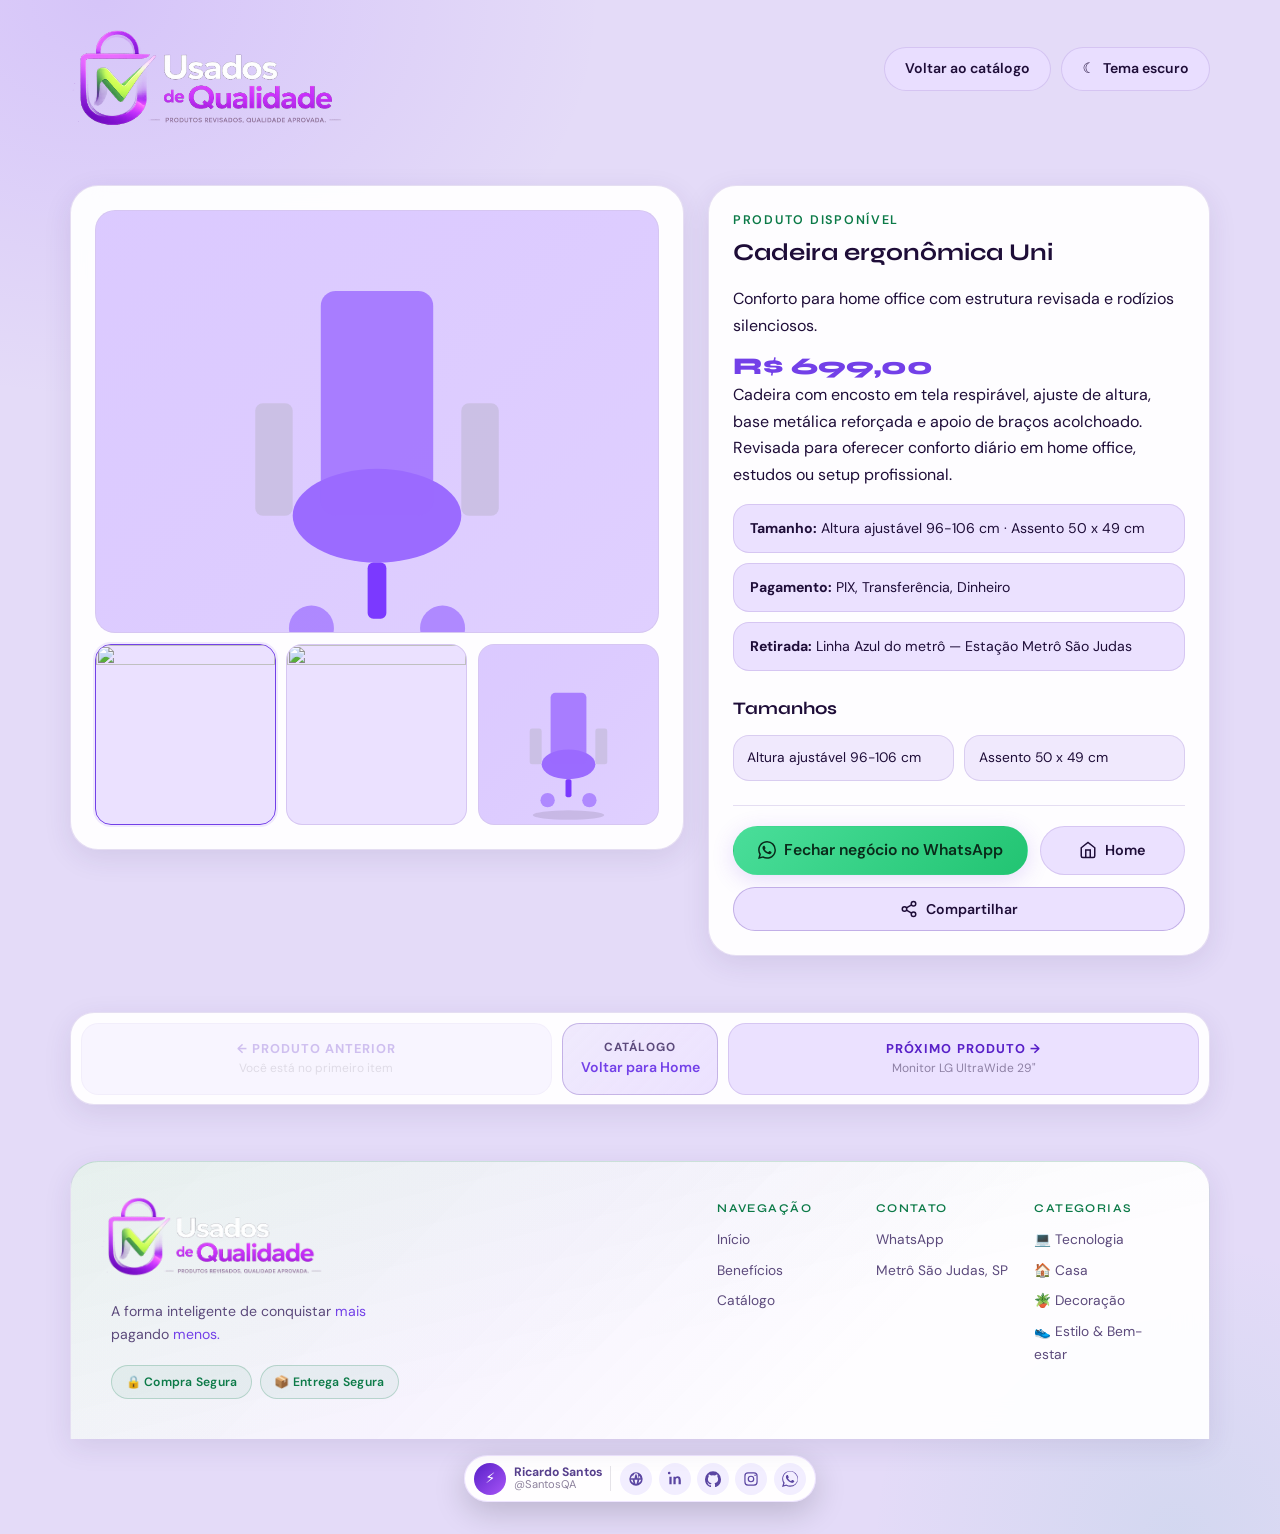
==== commit e233caca: "bug fix theme" ====
--- a/products/cadeira-ergonomica-uni/index.html
+++ b/products/cadeira-ergonomica-uni/index.html
@@ -9,6 +9,16 @@
     <link rel="preconnect" href="https://fonts.gstatic.com" crossorigin />
     <link href="https://fonts.googleapis.com/css2?family=Syne:wght@700;800&family=DM+Sans:wght@400;500;600&display=swap" rel="stylesheet" />
     <link rel="stylesheet" href="../../styles.css" />
+<!-- ═══ TEMA: aplica ANTES do render para evitar flash ═══════════════════
+     Fonte única: localStorage['usadosdequalidade-theme']
+     Nunca altere o tema aqui — só leia. Alteração só ocorre via botão.  -->
+<script>
+  (function () {
+    var t = localStorage.getItem('usadosdequalidade-theme');
+    document.documentElement.dataset.theme =
+      t !== null ? t : (window.matchMedia('(prefers-color-scheme: dark)').matches ? 'dark' : 'light');
+  })();
+</script>
   </head>
   <body data-page="product">
     <a class="skip-link" href="#product-detail">Pular para o conteúdo</a>
@@ -25,7 +35,6 @@
         </button>
       </nav>
     </header>
-
     <main id="product-detail"></main>
 
     <footer class="site-footer"></footer>
--- a/styles.css
+++ b/styles.css
@@ -916,12 +916,19 @@
 .footer-brand { display: flex; flex-direction: column; gap: 1rem; }
 
 .footer-logo-img {
-  width: min(100%, 14rem);
-  max-height: 5.5rem;
+  width: clamp(9rem, 18vw, 19rem);
+  height: auto;
+  margin-top: -1rem;
+  margin-left: -0.7rem;
   object-fit: contain;
-  object-position: left center;
-}
-
+  object-position: left;
+}
+@media (max-width: 600px) {
+  .footer-logo-img {
+    width: clamp(17rem, 35vw, 19rem); 
+    margin-top: -1rem; 
+  }
+}
 .footer-slogan {
   color: var(--muted); font-size: .88rem; line-height: 1.6;
   margin: 0; max-width: 26ch;
